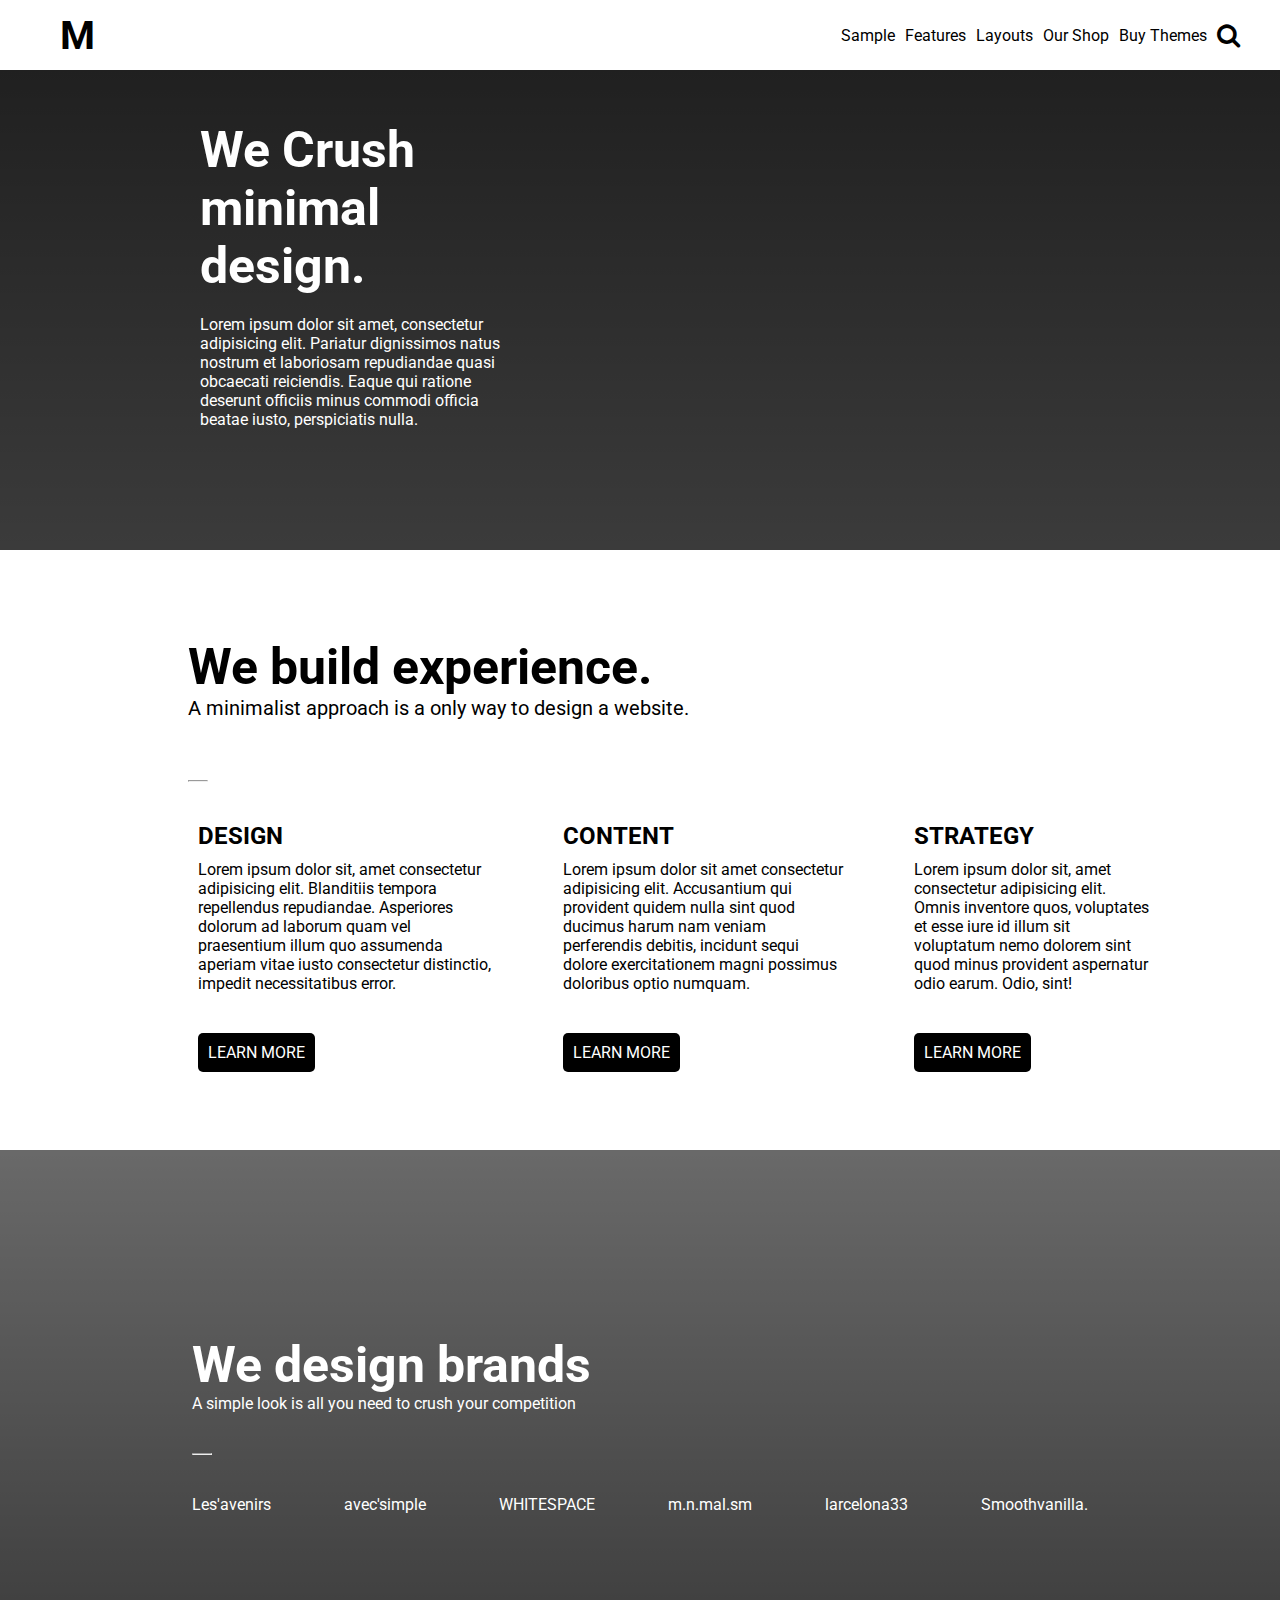
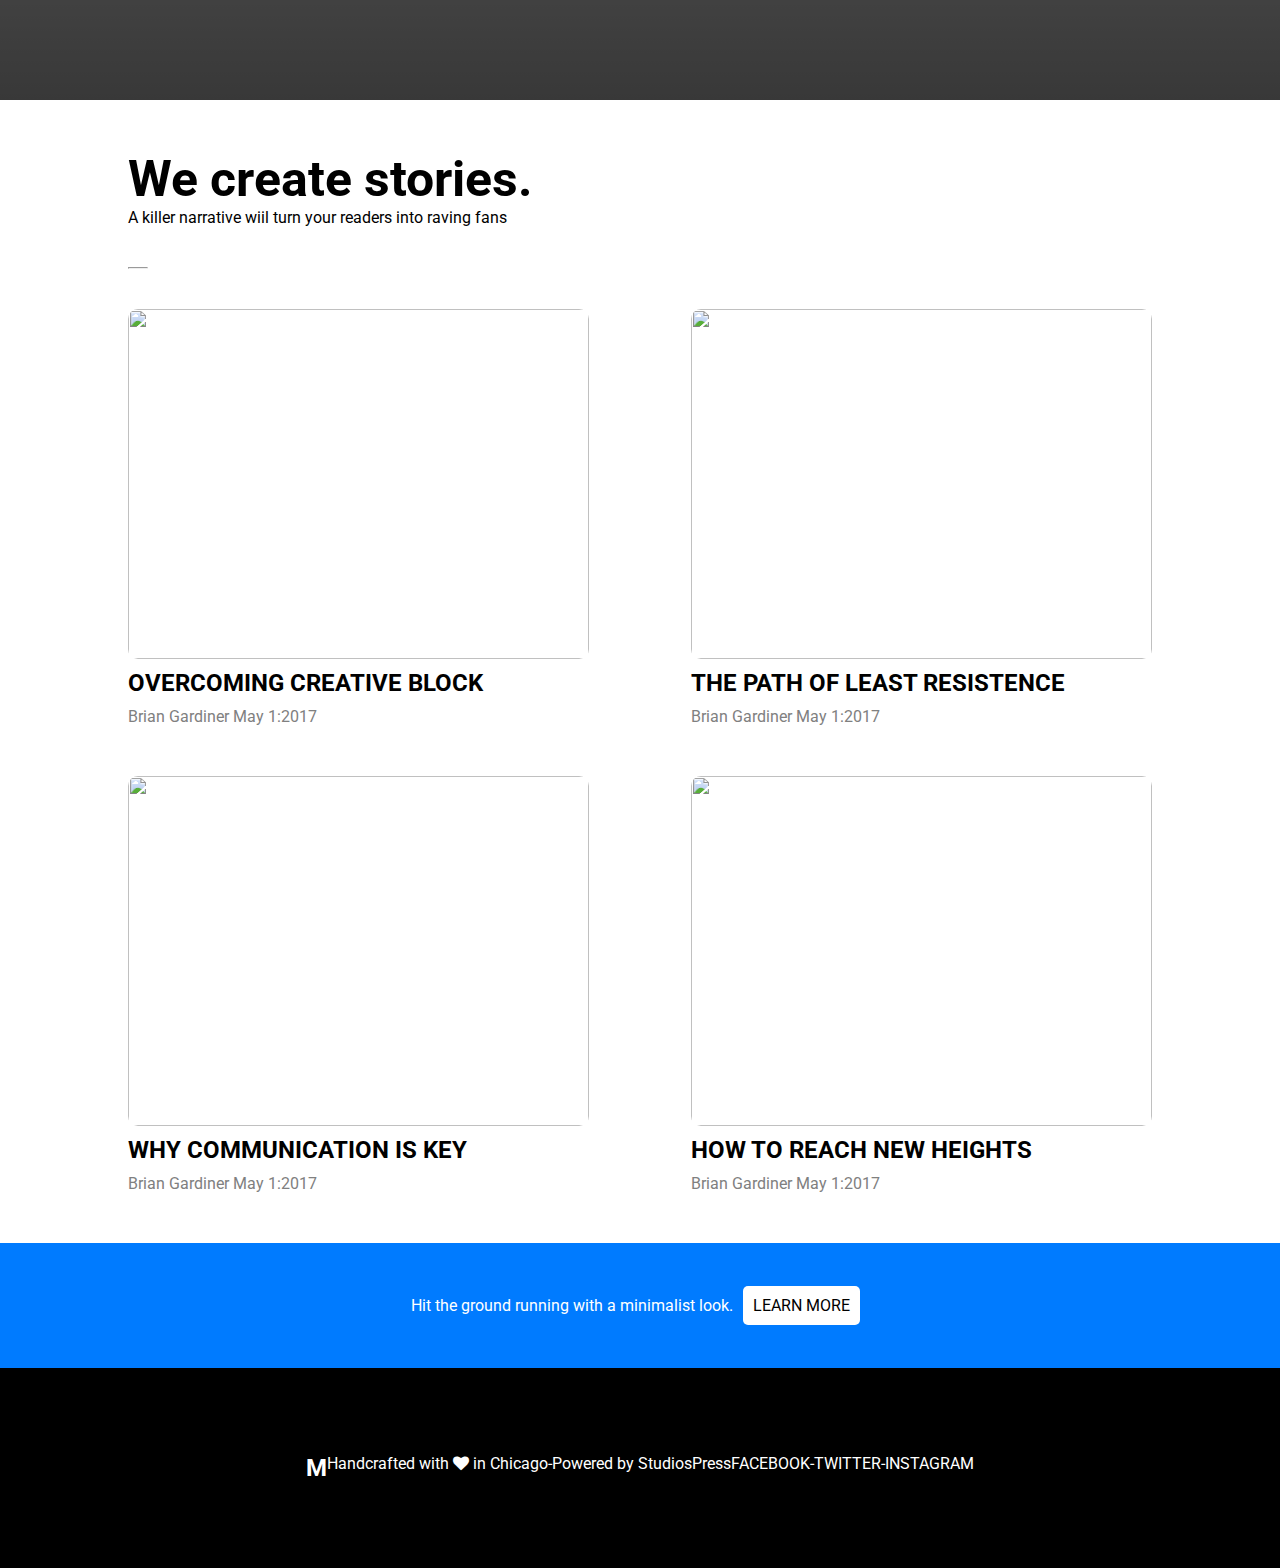
==== index.html @ 826f233b "Add files via upload" ====
<!DOCTYPE html>
<html lang="en">
  <head>
    <meta charset="UTF-8" />
    <meta name="viewport" content="width=device-width, initial-scale=1.0" />
    <title>Document</title>
    <link rel="stylesheet" href="index.css" />
    <link rel="preconnect" href="https://fonts.googleapis.com" />
    <link rel="preconnect" href="https://fonts.gstatic.com" crossorigin />
    <link
      href="https://fonts.googleapis.com/css2?family=Roboto:ital,wght@0,400;0,500;0,700;0,900;1,400&display=swap"
      rel="stylesheet"
    />
    <link
      rel="stylesheet"
      href="https://cdnjs.cloudflare.com/ajax/libs/font-awesome/4.7.0/css/font-awesome.min.css"
    />
  </head>
  <body>
    <div class="main">
      <dv iv class="nav">
        <div class="left"><h1>M</h1></div>
        <div class="right">
          <ul>
            <li><a href="">Sample</a></li>
            <li><a href="">Features</a></li>
            <li><a href="">Layouts</a></li>
            <li><a href="active">Our Shop</a></li>
            <li><a href="">Buy Themes</a></li>
          </ul>
          <div class="search">
            <i class="fa fa-search"></i>
          </div>
        </div>
      </dv>

      <div class="header">
        <div class="text">
          <h2>We Crush minimal design.</h2>
          <p>
            Lorem ipsum dolor sit amet, consectetur adipisicing elit. Pariatur
            dignissimos natus nostrum et laboriosam repudiandae quasi obcaecati
            reiciendis. Eaque qui ratione deserunt officiis minus commodi
            officia beatae iusto, perspiciatis nulla.
          </p>
        </div>
      </div>

      <div class="Section2">
        <div class="container">
          <div class="text">
            <h2>We build experience.</h2>
            <p>A minimalist approach is a only way to design a website.</p>
          </div>
          <hr />
          <div class="sums">
            <div class="sum">
              <h2>DESIGN</h2>
              <p>
                Lorem ipsum dolor sit, amet consectetur adipisicing elit.
                Blanditiis tempora repellendus repudiandae. Asperiores dolorum
                ad laborum quam vel praesentium illum quo assumenda aperiam
                vitae iusto consectetur distinctio, impedit necessitatibus
                error.
              </p>
              <a href="">LEARN MORE</a>
            </div>

            <div class="sum">
              <h2>CONTENT</h2>
              <p>
                Lorem ipsum dolor sit amet consectetur adipisicing elit.
                Accusantium qui provident quidem nulla sint quod ducimus harum
                nam veniam perferendis debitis, incidunt sequi dolore
                exercitationem magni possimus doloribus optio numquam.
              </p>
              <a href="">LEARN MORE</a>
            </div>

            <div class="sum">
              <h2>STRATEGY</h2>
              <p>
                Lorem ipsum dolor sit, amet consectetur adipisicing elit. Omnis
                inventore quos, voluptates et esse iure id illum sit voluptatum
                nemo dolorem sint quod minus provident aspernatur odio earum.
                Odio, sint!
              </p>
              <a href="">LEARN MORE</a>
            </div>
          </div>
        </div>
      </div>

      <div class="Section3">
        <div class="container">
          <div class="text">
            <h2>We design brands</h2>
            <p>A simple look is all you need to crush your competition</p>
          </div>
          <hr />
          <div class="bottom">
            <p>Les'avenirs</p>
            <p>avec'simple</p>
            <p>WHITESPACE</p>
            <p>m.n.mal.sm</p>
            <p>larcelona33</p>
            <p>Smoothvanilla.</p>
          </div>
        </div>
      </div>

      <div class="Section4">
        <div class="container">
          <div class="text">
            <h2>We create stories.</h2>
            <p>A killer narrative wiil turn your readers into raving fans</p>
          </div>
          <hr />

          <div class="holder">
            <div class="row">
              <div class="box">
                <div>
                  <img src="images/OIP (1).jpg" alt="" />
                </div>
                <h2>OVERCOMING CREATIVE BLOCK</h2>
                <p>Brian Gardiner May 1:2017</p>
              </div>

              <div class="box">
                <div>
                  <img src="images/OIP (2).jpg" alt="" />
                </div>
                <h2>THE PATH OF LEAST RESISTENCE</h2>
                <p>Brian Gardiner May 1:2017</p>
              </div>
            </div>
            <div class="row">
              <div class="box">
                <div>
                  <img src="images/OIP (3).jpg" alt="" />
                </div>
                <h2>WHY COMMUNICATION IS KEY</h2>
                <p>Brian Gardiner May 1:2017</p>
              </div>

              <div class="box">
                <div>
                  <img src="images/OIP (3).jpg" alt="" />
                </div>
                <h2>HOW TO REACH NEW HEIGHTS</h2>
                <p>Brian Gardiner May 1:2017</p>
              </div>
            </div>
          </div>
        </div>
      </div>

      <div class="Section5">
        <div class="container">
          <p>Hit the ground running with a minimalist look.</p>
          <a href="">LEARN MORE</a>
        </div>
      </div>
      <div class="Section6">
        <div class="container">
          <h2>M</h2>
          <p>
            Handcrafted with <i class="fa fa-heart"> </i> in Chicago-Powered by
            StudiosPress
          </p>
          <div class="apps">
            <p>FACEBOOK-TWITTER-INSTAGRAM</p>
          </div>
        </div>
      </div>
    </div>
  </body>
</html>
---- index.css ----
* {
    margin: 0;
    padding: o;
    box-sizing: border-box;
    font-family: "Roboto", sans-serif;
}
body {
    width: 100%;
}

.main {
    width: 100%
}

.nav {
    width: 100%;
    height: 70px;
    background-color: white;
    display: flex;
    padding: 20px;
    position: fixed;
    top: 0;
    z-index: 1;
    
}

.left,
.right {
    width: 50%;
}

.left {
    display: flex;
    align-items: center;
}

.left h1 {
    margin-left: 40px;
    font-size: 40px;
}

.right {
    display: flex;
    align-items: center;
}

.right ul {
    display: flex;
    justify-content: end;
    width: 100%;
}
.right ul li {
    list-style: none;
    margin-right: 10px;
}

.right ul li a {
    text-decoration: none;
    color: black;
}

.right .search {
    margin-right: 20px;

}

.right .search i {
    font-size: 25px;
}

.header {
    height: 550px;
    width: 100%;
    display: flex;
    align-items: center;
    background-image: linear-gradient(to bottom, rgba(0, 0, 0, 0.89), rgba(0, 0, 0, 0.768)),url("images/header.jpg");
    background-repeat: no-repeat;
    background-size: cover;
}

.header .text {
    color: white;
    width: 25%;
    margin-left: 200px;
}

.header .text h2 {
    font-size: 50px;
    font-weight: 500px;
    margin-bottom: 20px;
}

.Section2 {
    width: 100%;
    height: 600px;
    display: flex;
    justify-content: center;
    align-items: center;
    background-color: white;
}

.Section2 .container {
    width: 80%;
}

.Section2 .container .text {
    display: flex;
    justify-content: center;
    flex-direction: column;
    margin-bottom: 60px;
    padding-left: 60px;

}

.Section2 .container .text h2 {
    font-size: 50px;
    font-weight: 600px;
}

.Section2 .container .text p{
    font-size: 20px;
}

.Section2 .container hr {
    margin-top: 40px;
    margin-bottom: 40px;
    margin-left: 60px;
    width: 20px;
}

.Section2 .container .sums {
    display: flex;
}

.Section2 .container .sums .sum a {
    background-color: black;
    color: white;
    text-decoration: none;
    padding: 10px;
    border-radius: 5px;
}

.Section2 .container .sums .sum p {
    margin-top: 10px;
    margin-bottom: 50px;
}

.Section2 .container .sums .sum {
    margin-left: 70px;
}

.Section3 {
    width: 100%;
    height: 550px;
    display: flex;
    justify-content: center;
    align-items: center;
    background-image: linear-gradient(to bottom, rgba(0, 0, 0, 0.59), rgba(0, 0, 0, 0.78)),url("images/header.jpg");
    background-repeat: no-repeat;
    background-size: cover;
}

.Section3 .container {
    width: 70%;
    color: white;
    
}

.Section3 .container .text h2 {
    font-size:50px;
    font-weight: 550px;
}

.Section3 .container hr {
    margin-top: 40px;
    margin-bottom: 40px;
    width: 20px;

}

 .bottom {
    display: flex;
    justify-content: space-between;
    width: 100%;

    
}

.Section4 {
    width: 100%;
    display: flex;
    justify-content: center;
    background-color: white
}

.Section4 .container {
    width: 80%;
}

.Section4 .container .text h2 {
    margin-top: 50px;
    font-size: 50px;
    font-weight: 600px;
}

.Section4 .container hr {
    margin-top: 40px;
    margin-bottom: 40px;
    width: 20px;
}

.holder {
    width: 100%;
    display: flex;
    flex-direction: column;
    width: 100%;
}

.Section4 .container .holder .row {
    width: 100%;
    display: flex;
    justify-content: space-between;
    margin-bottom: 50px;

}

.Section4 .container .holder .row .box {
    width: 45%;
}

.Section4 .container .holder .row .box div {
    width: 100%;
    height: 350px;
}

.Section4 .container .holder .row .box div img{
    width: 100%;
    height: 100%;
    border-radius: 10px;
}

.Section4 .container .holder .row .box p {
    color: grey;
}

.Section4 .container .holder .row .box h2 {
    margin-top: 10px;
    margin-bottom: 10px;
}

.Section5 {
    width: 100%;
    height: 125px;
    display: flex;
    justify-content: center;
    align-items: center;
    background-color: #007bff;
    
}

.Section5 .container {
    display: flex;
    justify-content: center;
    padding-right: 20px;
}

.Section5 .container a {
    text-decoration: none;
    background-color: white;
    color: black;
    padding: 10px;
    border-radius: 5px;

}

.Section5 .container p {
    color: white;
    padding: 10px;
}

.Section6 {
    Width: 100%;
    height: 200px;
    background-color: black;
    display: flex;
    justify-content: center;
    align-items: center;
}

.Section6 .container {
    display: flex;
    justify-content: center;
}

.Section6 .container h2 {
    color: white;
}
.Section6 .container p {
    color: white;
}
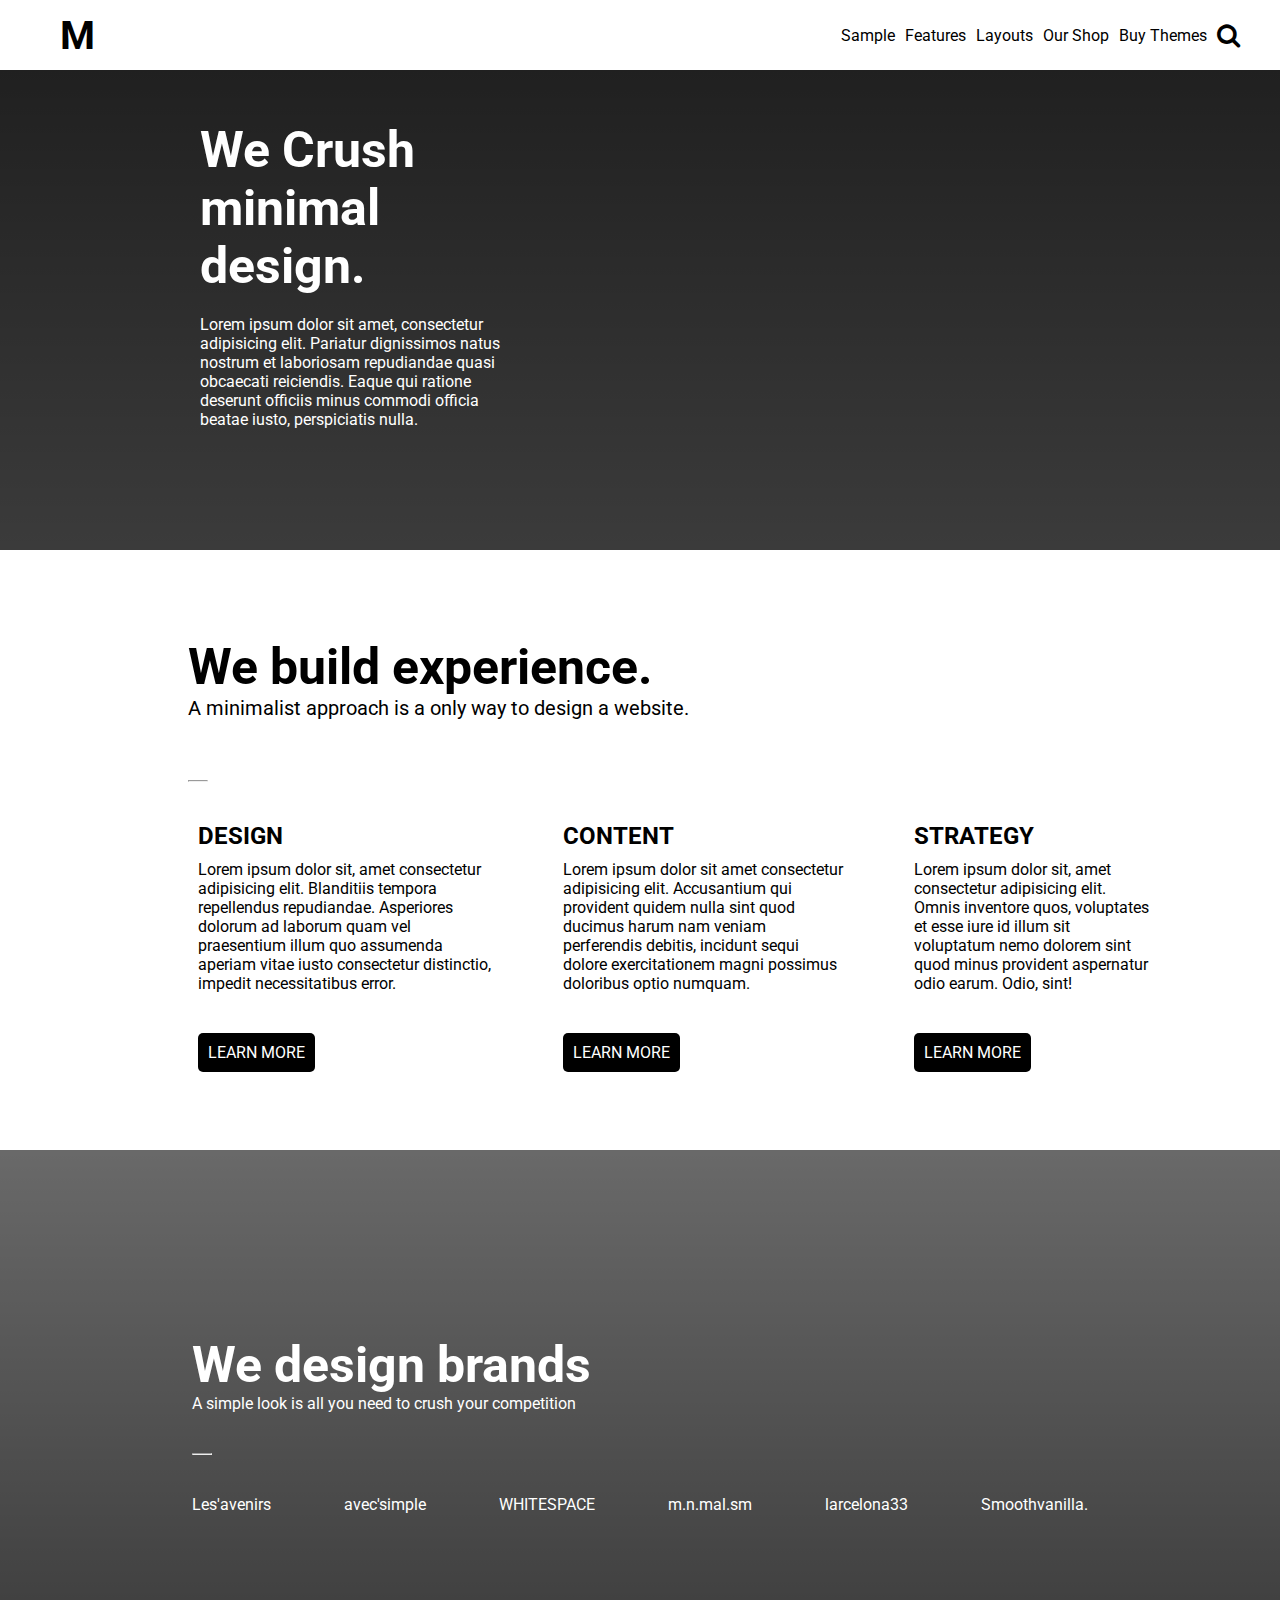
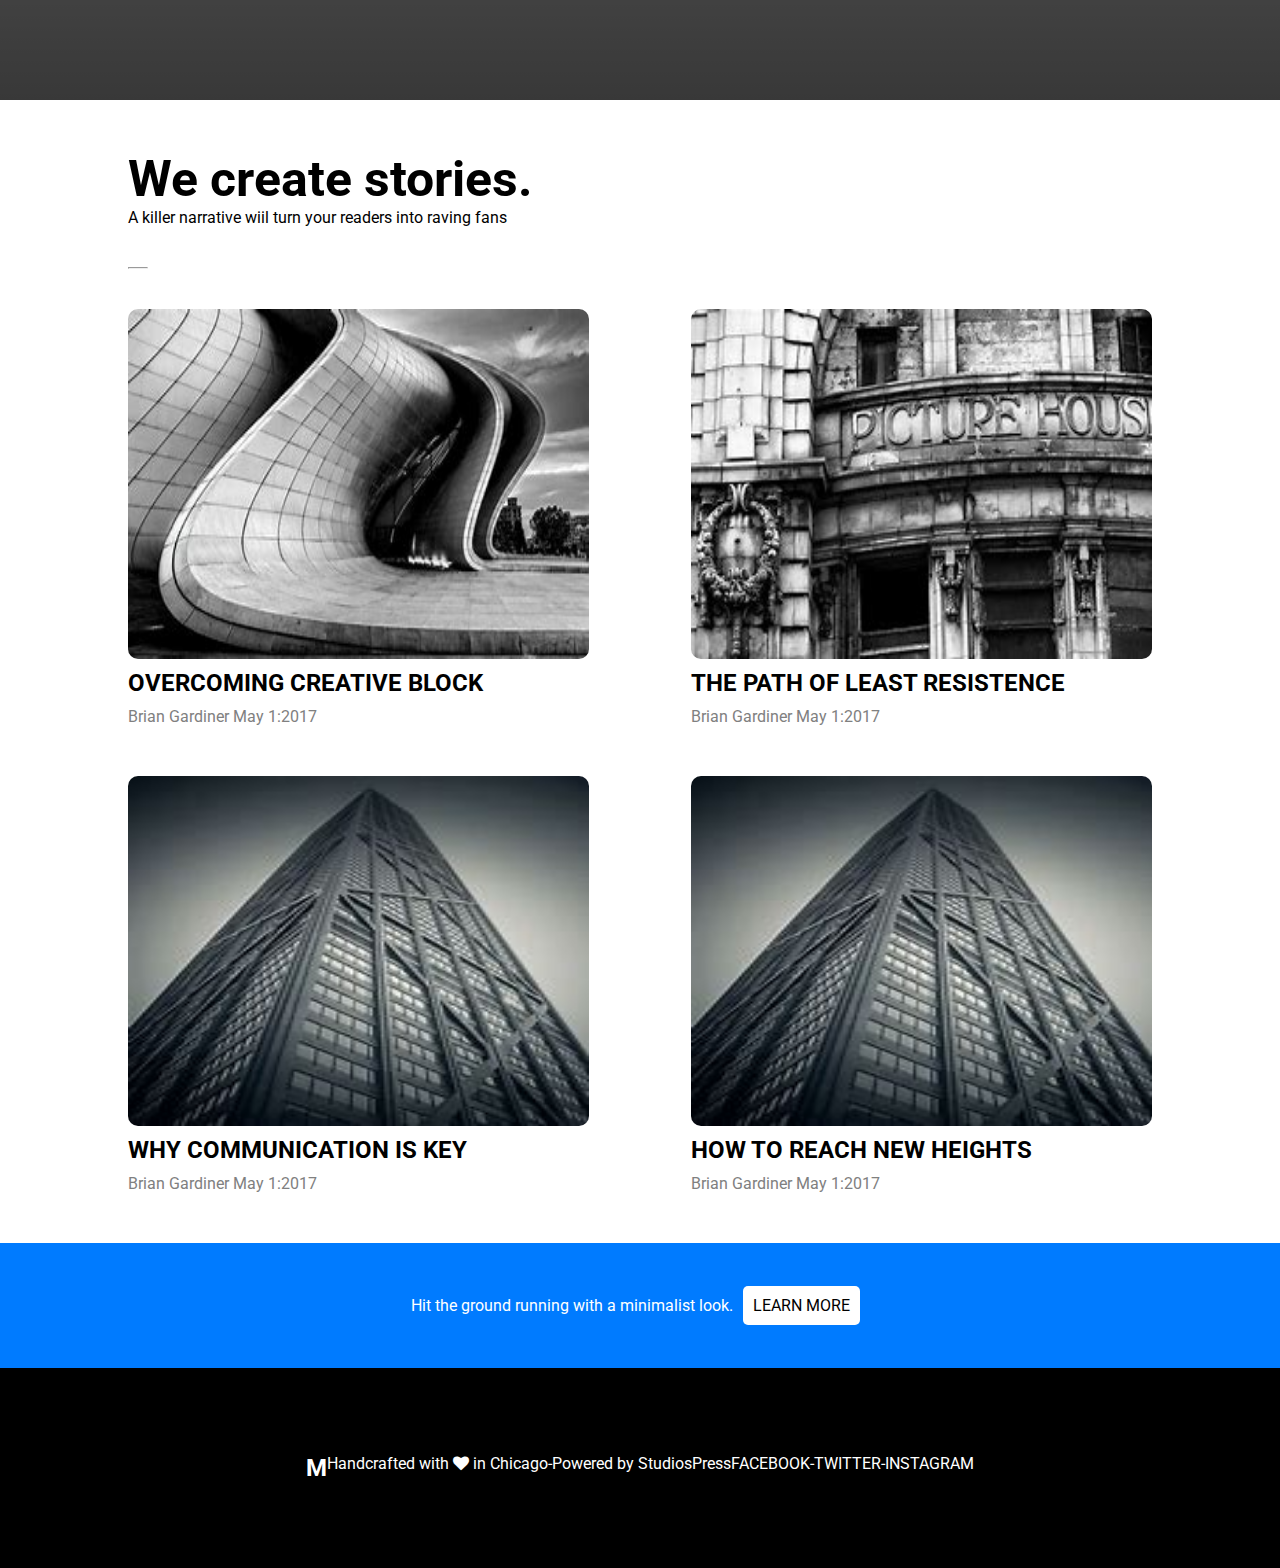
==== commit 257ace73: "Update index.html" ====
--- a/index.html
+++ b/index.html
@@ -121,7 +121,7 @@
             <div class="row">
               <div class="box">
                 <div>
-                  <img src="images/OIP (1).jpg" alt="" />
+                  <img src="OIP (1).jpg" alt="" />
                 </div>
                 <h2>OVERCOMING CREATIVE BLOCK</h2>
                 <p>Brian Gardiner May 1:2017</p>
@@ -129,7 +129,7 @@
 
               <div class="box">
                 <div>
-                  <img src="images/OIP (2).jpg" alt="" />
+                  <img src="OIP (2).jpg" alt="" />
                 </div>
                 <h2>THE PATH OF LEAST RESISTENCE</h2>
                 <p>Brian Gardiner May 1:2017</p>
@@ -138,7 +138,7 @@
             <div class="row">
               <div class="box">
                 <div>
-                  <img src="images/OIP (3).jpg" alt="" />
+                  <img src="OIP (3).jpg" alt="" />
                 </div>
                 <h2>WHY COMMUNICATION IS KEY</h2>
                 <p>Brian Gardiner May 1:2017</p>
@@ -146,7 +146,7 @@
 
               <div class="box">
                 <div>
-                  <img src="images/OIP (3).jpg" alt="" />
+                  <img src="OIP (3).jpg" alt="" />
                 </div>
                 <h2>HOW TO REACH NEW HEIGHTS</h2>
                 <p>Brian Gardiner May 1:2017</p>
--- a/index.css
+++ b/index.css
@@ -73,7 +73,7 @@
     width: 100%;
     display: flex;
     align-items: center;
-    background-image: linear-gradient(to bottom, rgba(0, 0, 0, 0.89), rgba(0, 0, 0, 0.768)),url("images/header.jpg");
+    background-image: linear-gradient(to bottom, rgba(0, 0, 0, 0.89), rgba(0, 0, 0, 0.768)),url("header.jpg");
     background-repeat: no-repeat;
     background-size: cover;
 }
@@ -155,7 +155,7 @@
     display: flex;
     justify-content: center;
     align-items: center;
-    background-image: linear-gradient(to bottom, rgba(0, 0, 0, 0.59), rgba(0, 0, 0, 0.78)),url("images/header.jpg");
+    background-image: linear-gradient(to bottom, rgba(0, 0, 0, 0.59), rgba(0, 0, 0, 0.78)),url("header.jpg");
     background-repeat: no-repeat;
     background-size: cover;
 }
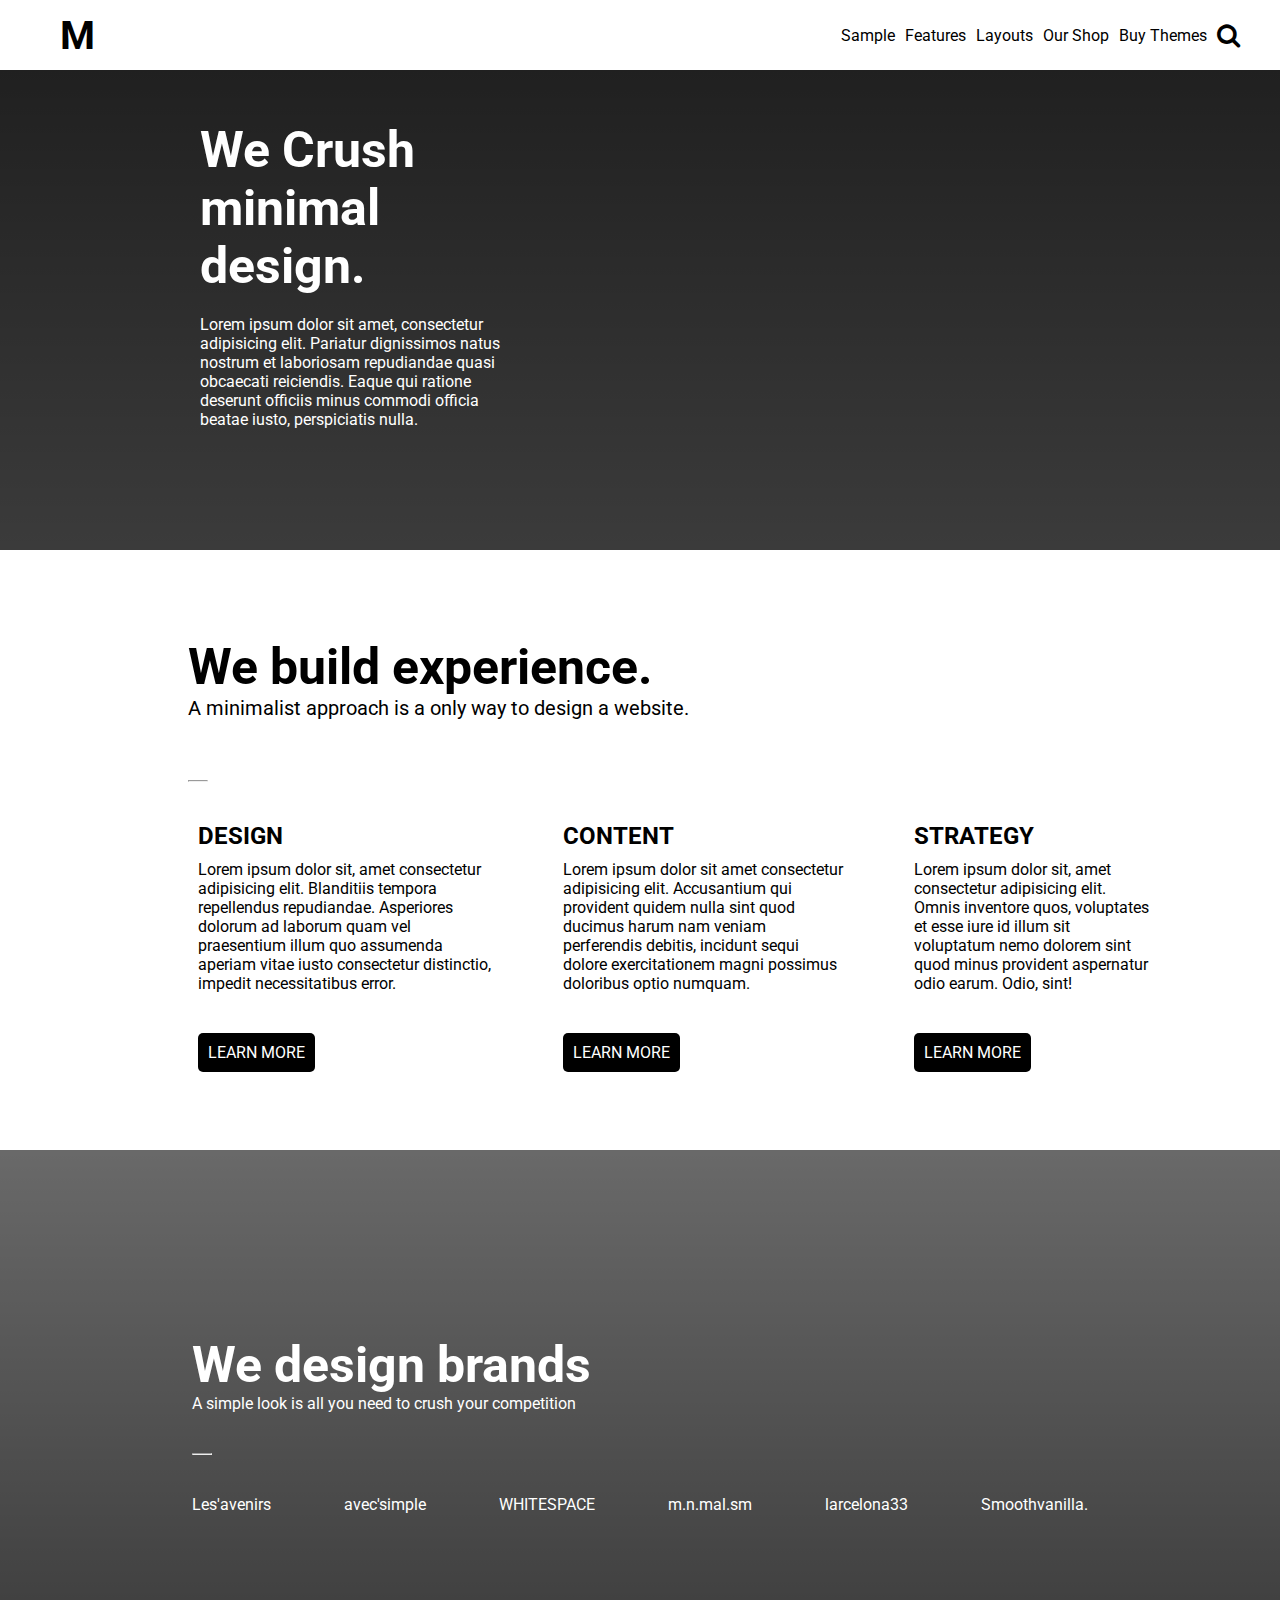
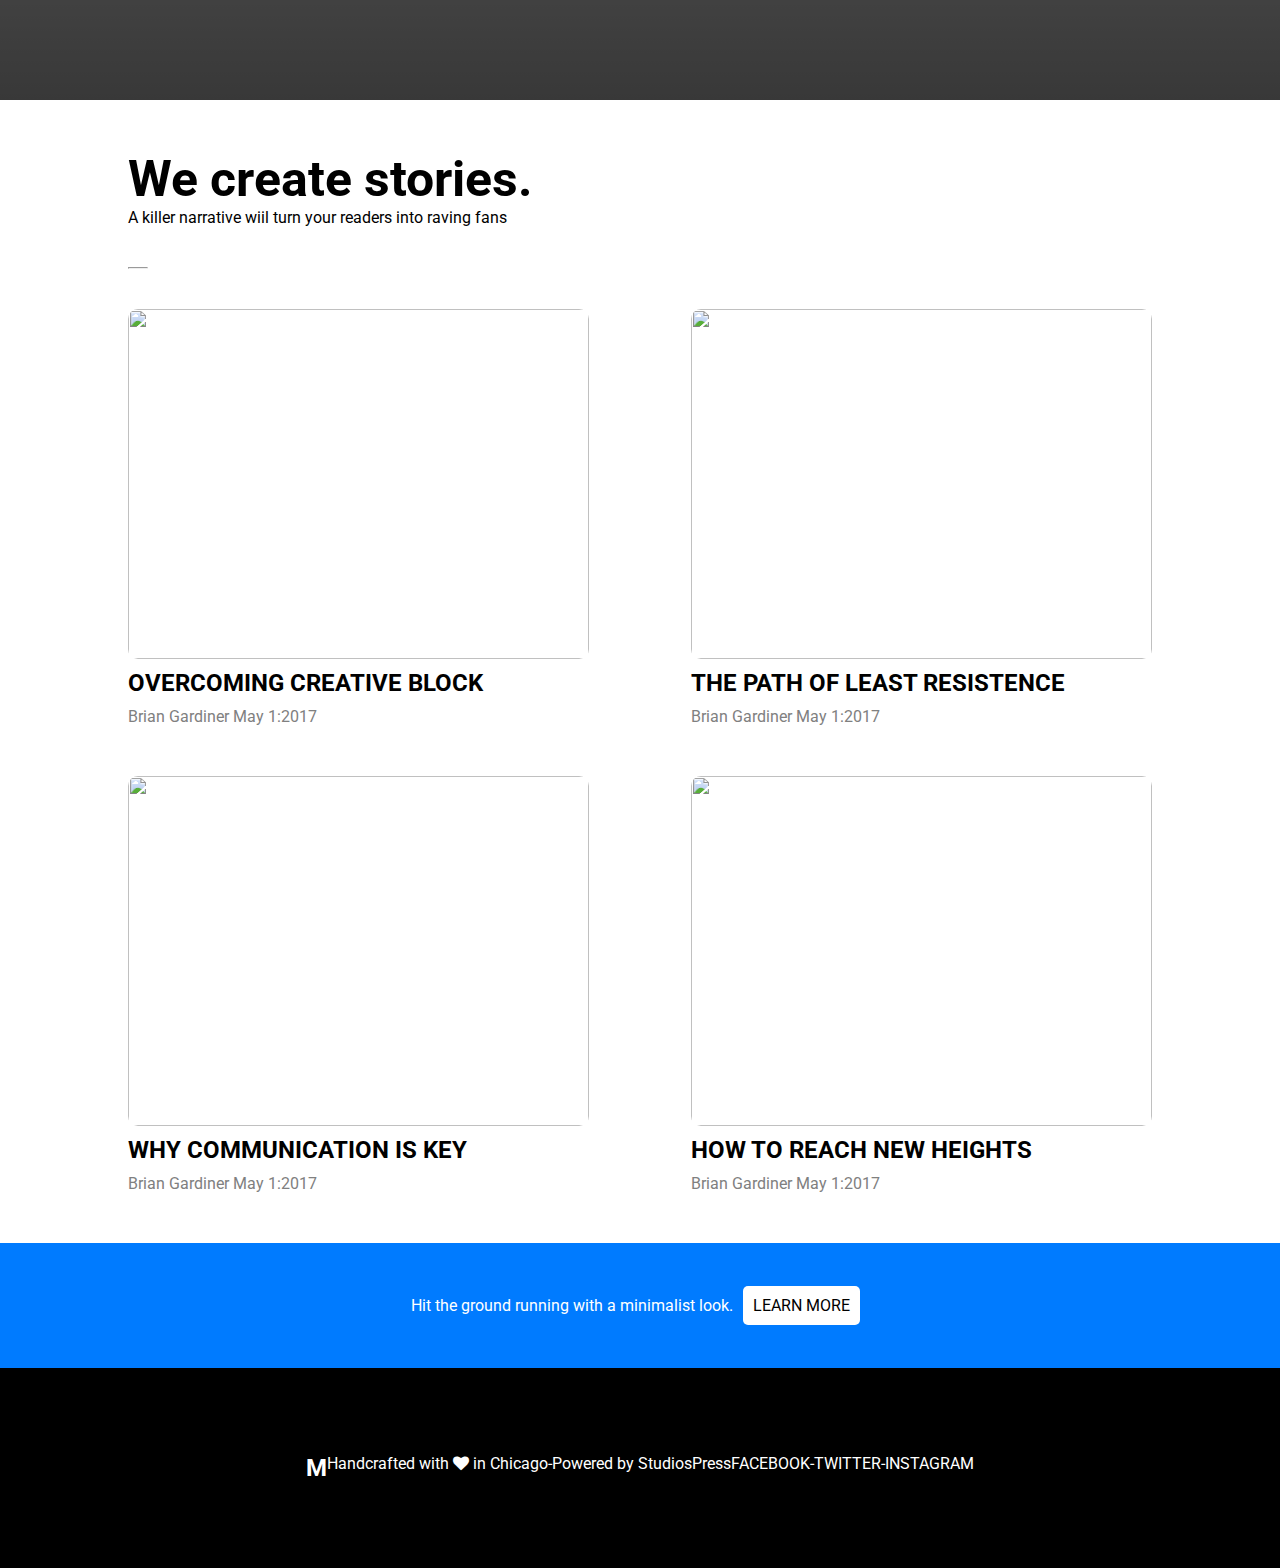
==== commit 0810df24: "Add files via upload" ====
--- a/index.html
+++ b/index.html
@@ -121,7 +121,7 @@
             <div class="row">
               <div class="box">
                 <div>
-                  <img src="OIP (1).jpg" alt="" />
+                  <img src="images/OIP (1).jpg" alt="" />
                 </div>
                 <h2>OVERCOMING CREATIVE BLOCK</h2>
                 <p>Brian Gardiner May 1:2017</p>
@@ -129,7 +129,7 @@
 
               <div class="box">
                 <div>
-                  <img src="OIP (2).jpg" alt="" />
+                  <img src="images/OIP (2).jpg" alt="" />
                 </div>
                 <h2>THE PATH OF LEAST RESISTENCE</h2>
                 <p>Brian Gardiner May 1:2017</p>
@@ -138,7 +138,7 @@
             <div class="row">
               <div class="box">
                 <div>
-                  <img src="OIP (3).jpg" alt="" />
+                  <img src="images/OIP (3).jpg" alt="" />
                 </div>
                 <h2>WHY COMMUNICATION IS KEY</h2>
                 <p>Brian Gardiner May 1:2017</p>
@@ -146,7 +146,7 @@
 
               <div class="box">
                 <div>
-                  <img src="OIP (3).jpg" alt="" />
+                  <img src="images/OIP (3).jpg" alt="" />
                 </div>
                 <h2>HOW TO REACH NEW HEIGHTS</h2>
                 <p>Brian Gardiner May 1:2017</p>
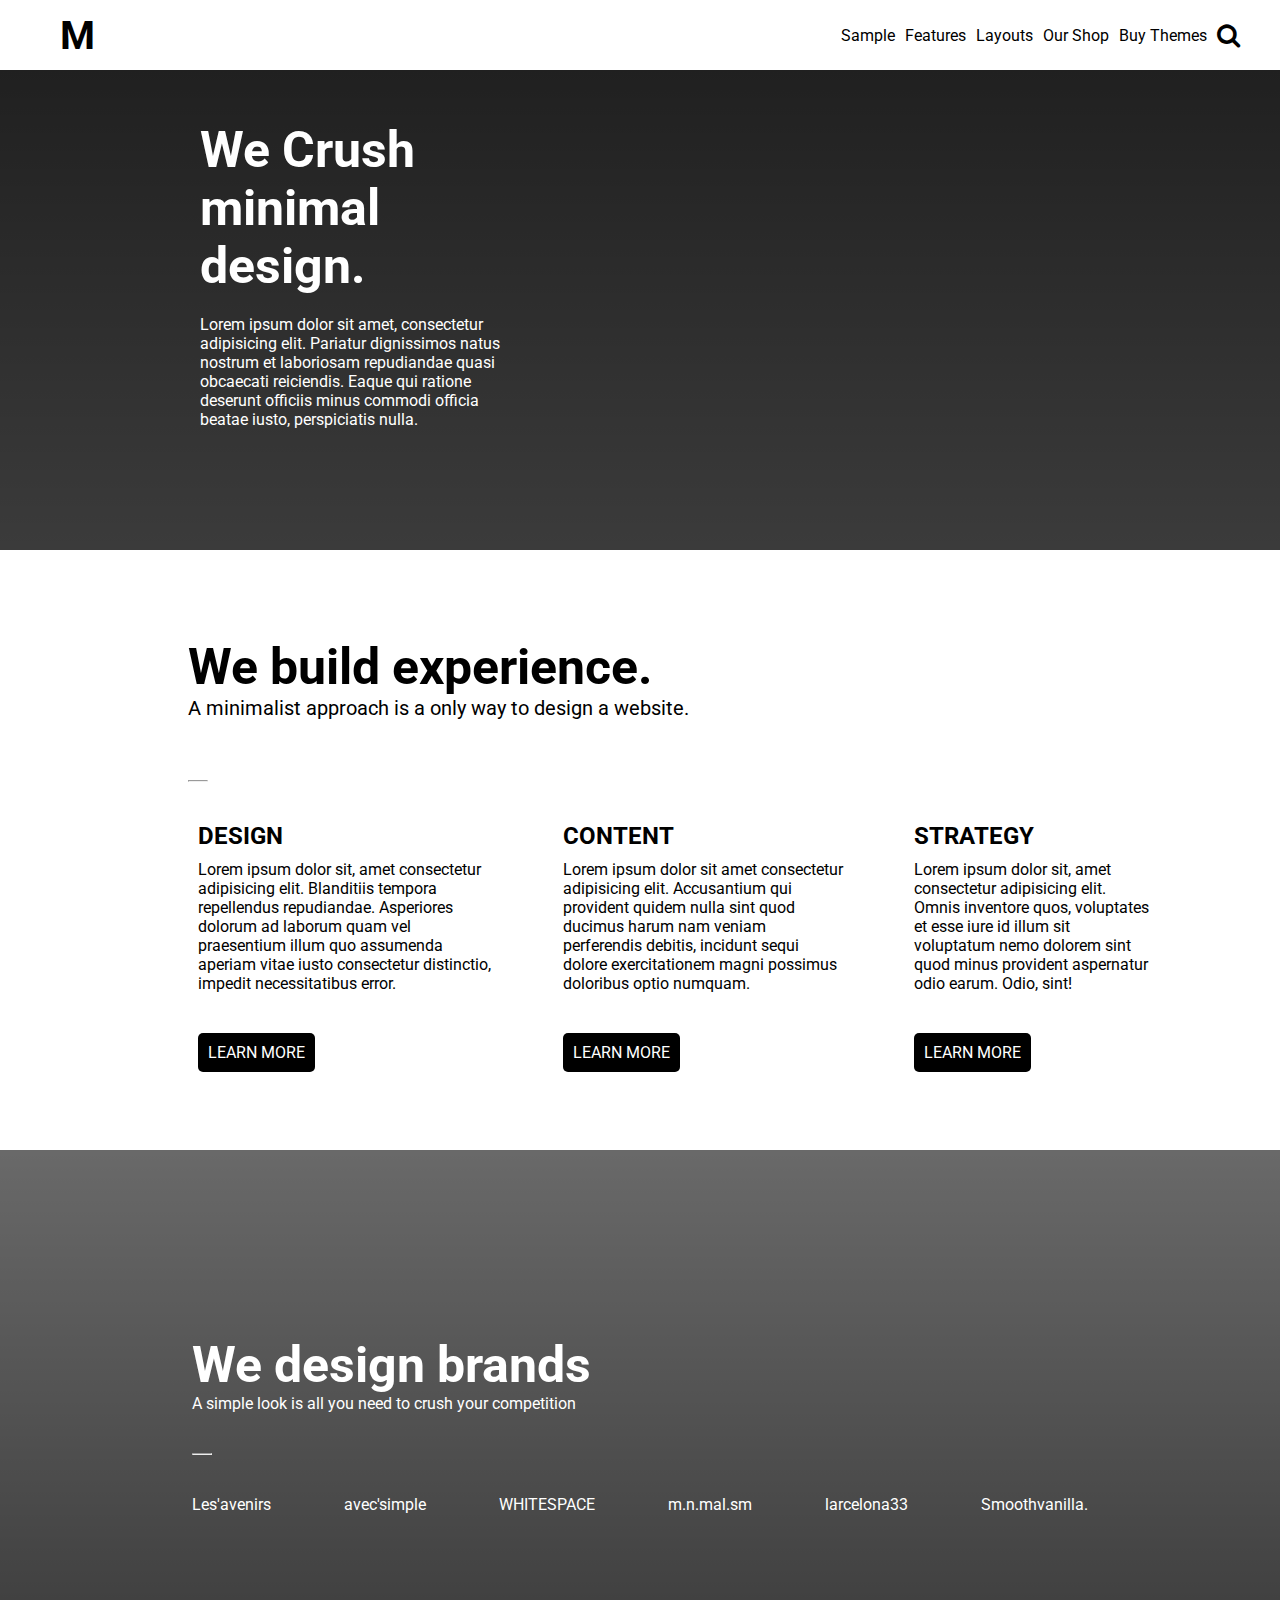
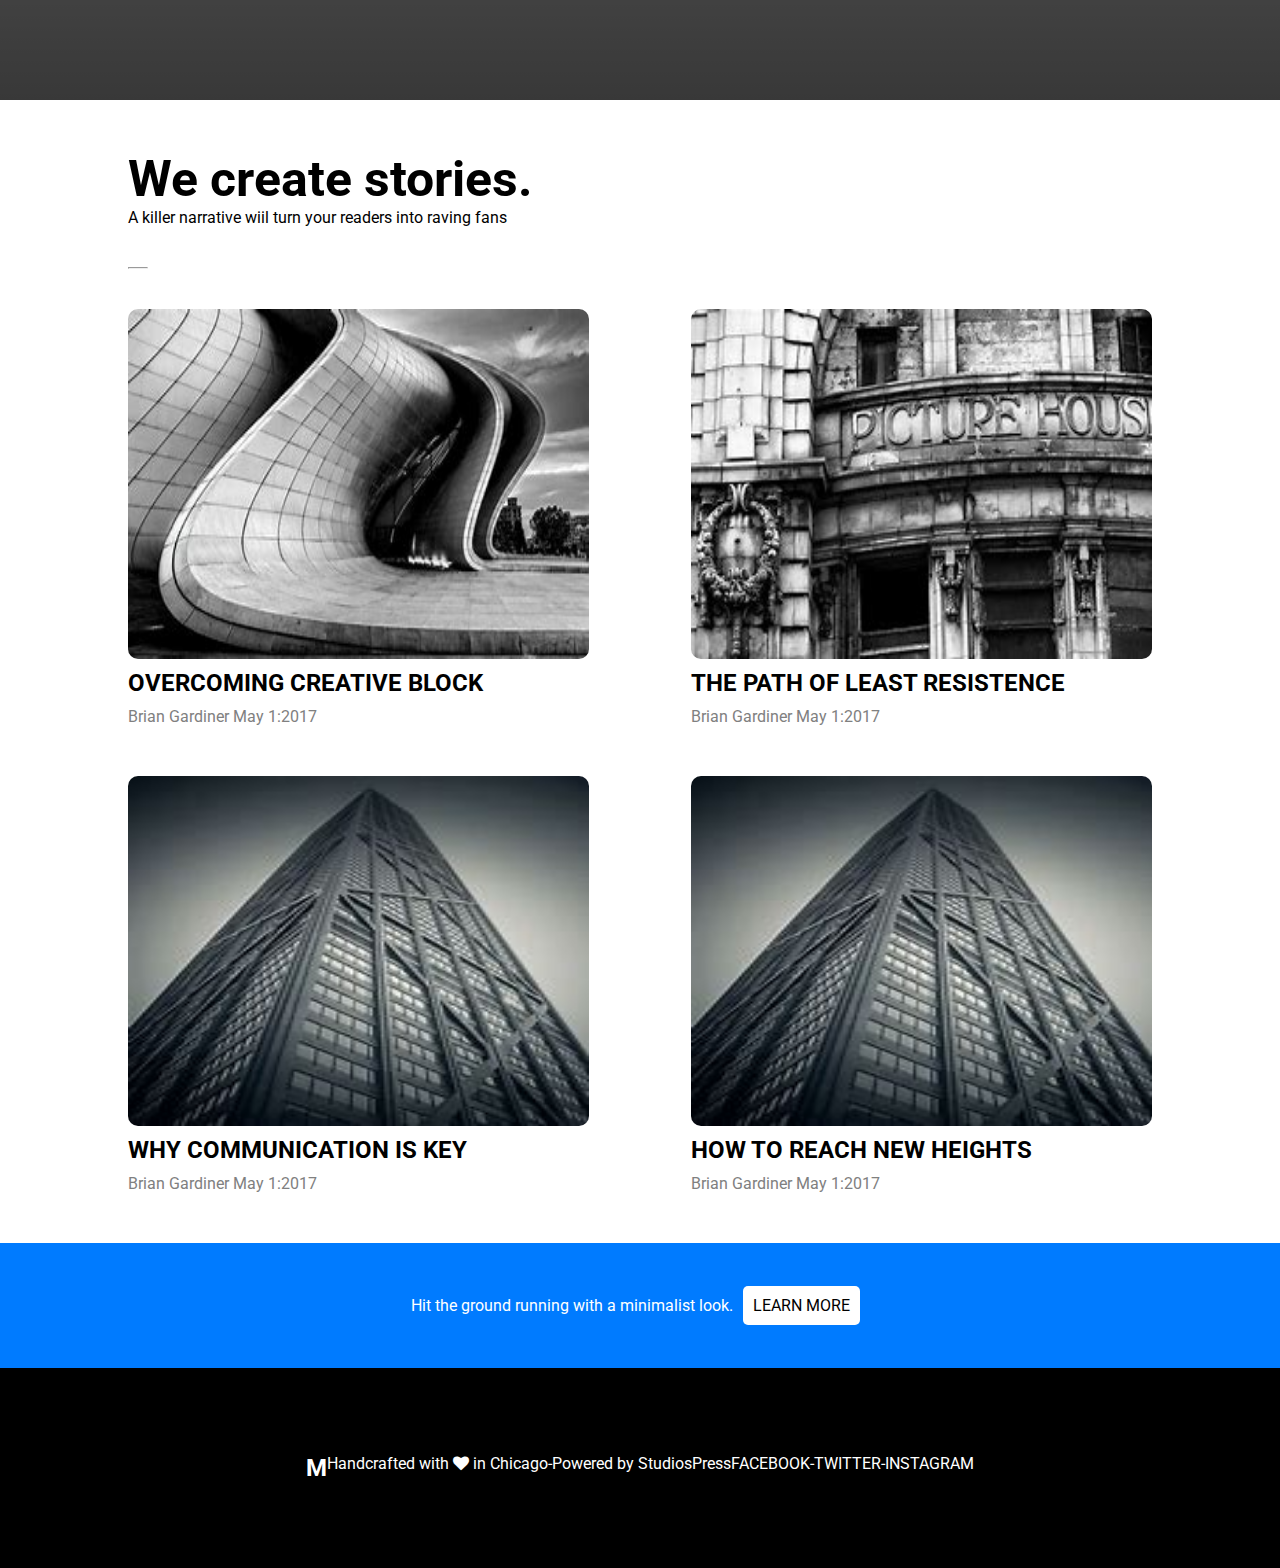
==== commit bb29cf53: "Update index.html" ====
--- a/index.html
+++ b/index.html
@@ -121,7 +121,7 @@
             <div class="row">
               <div class="box">
                 <div>
-                  <img src="images/OIP (1).jpg" alt="" />
+                  <img src="OIP (1).jpg" alt="" />
                 </div>
                 <h2>OVERCOMING CREATIVE BLOCK</h2>
                 <p>Brian Gardiner May 1:2017</p>
@@ -129,7 +129,7 @@
 
               <div class="box">
                 <div>
-                  <img src="images/OIP (2).jpg" alt="" />
+                  <img src="OIP (2).jpg" alt="" />
                 </div>
                 <h2>THE PATH OF LEAST RESISTENCE</h2>
                 <p>Brian Gardiner May 1:2017</p>
@@ -138,7 +138,7 @@
             <div class="row">
               <div class="box">
                 <div>
-                  <img src="images/OIP (3).jpg" alt="" />
+                  <img src="OIP (3).jpg" alt="" />
                 </div>
                 <h2>WHY COMMUNICATION IS KEY</h2>
                 <p>Brian Gardiner May 1:2017</p>
@@ -146,7 +146,7 @@
 
               <div class="box">
                 <div>
-                  <img src="images/OIP (3).jpg" alt="" />
+                  <img src="OIP (3).jpg" alt="" />
                 </div>
                 <h2>HOW TO REACH NEW HEIGHTS</h2>
                 <p>Brian Gardiner May 1:2017</p>
